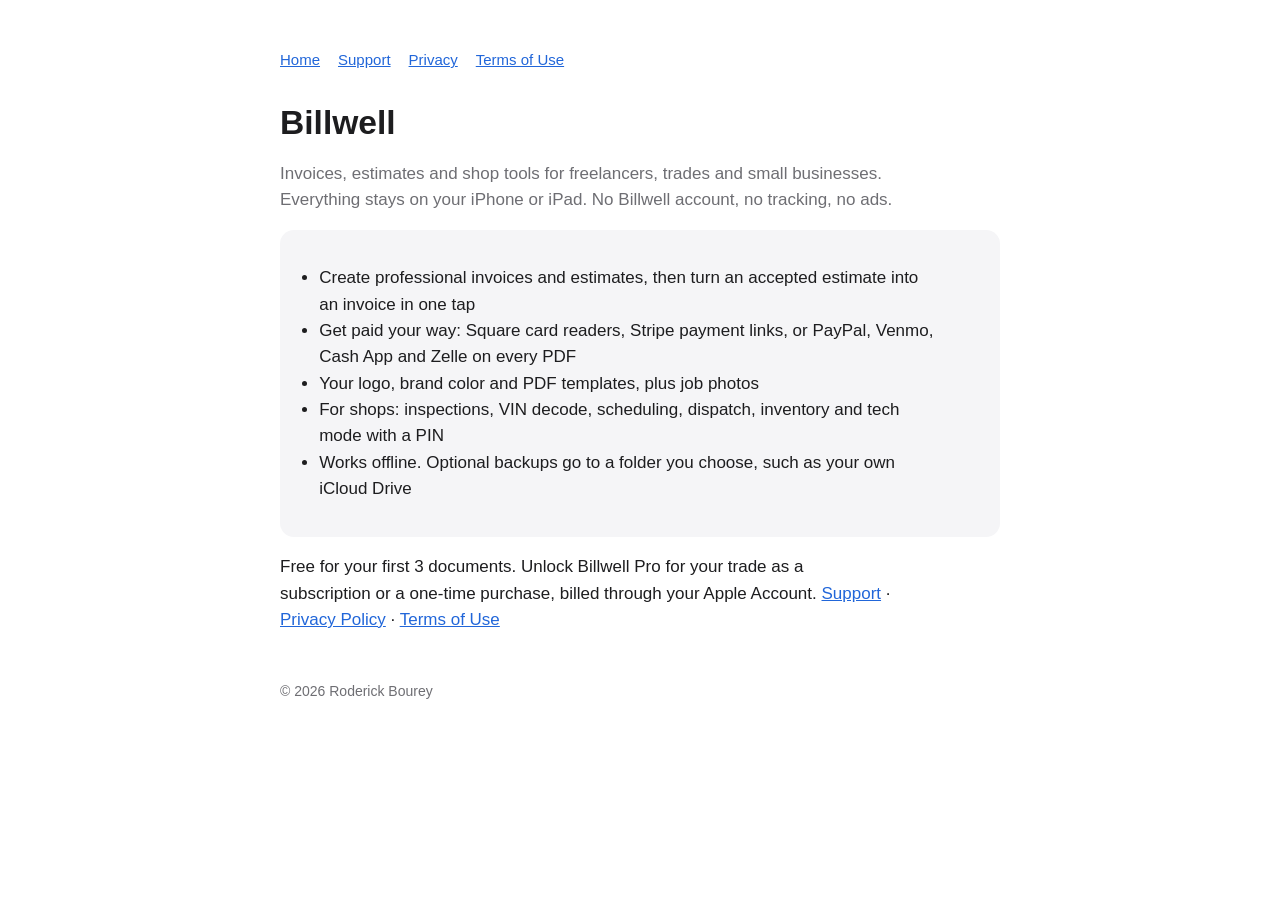
==== index.html @ a0282a20 "Add Billwell Privacy Policy, Terms of Use, and Support pages" ====
<!doctype html>
<html lang="en">
<head>
<meta charset="utf-8">
<meta name="viewport" content="width=device-width, initial-scale=1">
<title>Billwell — Invoices and estimates for your trade</title>
<link rel="stylesheet" href="style.css">
</head>
<body>
<main>
<nav><a href="index.html">Home</a><a href="support.html">Support</a><a href="privacy.html">Privacy</a><a href="terms.html">Terms of Use</a></nav>
<h1>Billwell</h1>
<p class="muted">Invoices, estimates and shop tools for freelancers, trades and small businesses. Everything stays on your iPhone or iPad. No Billwell account, no tracking, no ads.</p>
<div class="card">
<ul>
<li>Create professional invoices and estimates, then turn an accepted estimate into an invoice in one tap</li>
<li>Get paid your way: Square card readers, Stripe payment links, or PayPal, Venmo, Cash App and Zelle on every PDF</li>
<li>Your logo, brand color and PDF templates, plus job photos</li>
<li>For shops: inspections, VIN decode, scheduling, dispatch, inventory and tech mode with a PIN</li>
<li>Works offline. Optional backups go to a folder you choose, such as your own iCloud Drive</li>
</ul>
</div>
<p>Free for your first 3 documents. Unlock Billwell Pro for your trade as a subscription or a one-time purchase, billed through your Apple Account. <a href="support.html">Support</a> · <a href="privacy.html">Privacy Policy</a> · <a href="terms.html">Terms of Use</a></p>
<footer>© 2026 Roderick Bourey</footer>
</main>
</body>
</html>
---- style.css ----
:root { --brand: #2166D9; --text: #1d1d1f; --muted: #6e6e73; --bg: #ffffff; --card: #f5f5f7; }
@media (prefers-color-scheme: dark) { :root { --text: #f5f5f7; --muted: #a1a1a6; --bg: #000; --card: #1c1c1e; --brand: #5A94FF; } }
* { box-sizing: border-box; }
body { margin: 0; font: 17px/1.55 -apple-system, BlinkMacSystemFont, "Segoe UI", Roboto, Helvetica, Arial, sans-serif; color: var(--text); background: var(--bg); }
main { max-width: 760px; margin: 0 auto; padding: 48px 20px 80px; }
h1 { font-size: 2.1rem; line-height: 1.2; margin: 0 0 8px; }
h2 { font-size: 1.3rem; margin-top: 2.2rem; }
p, li { max-width: 65ch; }
ul { padding-left: 1.2rem; }
a { color: var(--brand); }
.muted { color: var(--muted); }
.card { background: var(--card); border-radius: 14px; padding: 18px 20px; margin: 16px 0; }
.card p:last-child { margin-bottom: 0; }
nav { display: flex; flex-wrap: wrap; gap: 18px; margin-bottom: 32px; font-size: 15px; }
footer { margin-top: 48px; font-size: 14px; color: var(--muted); }
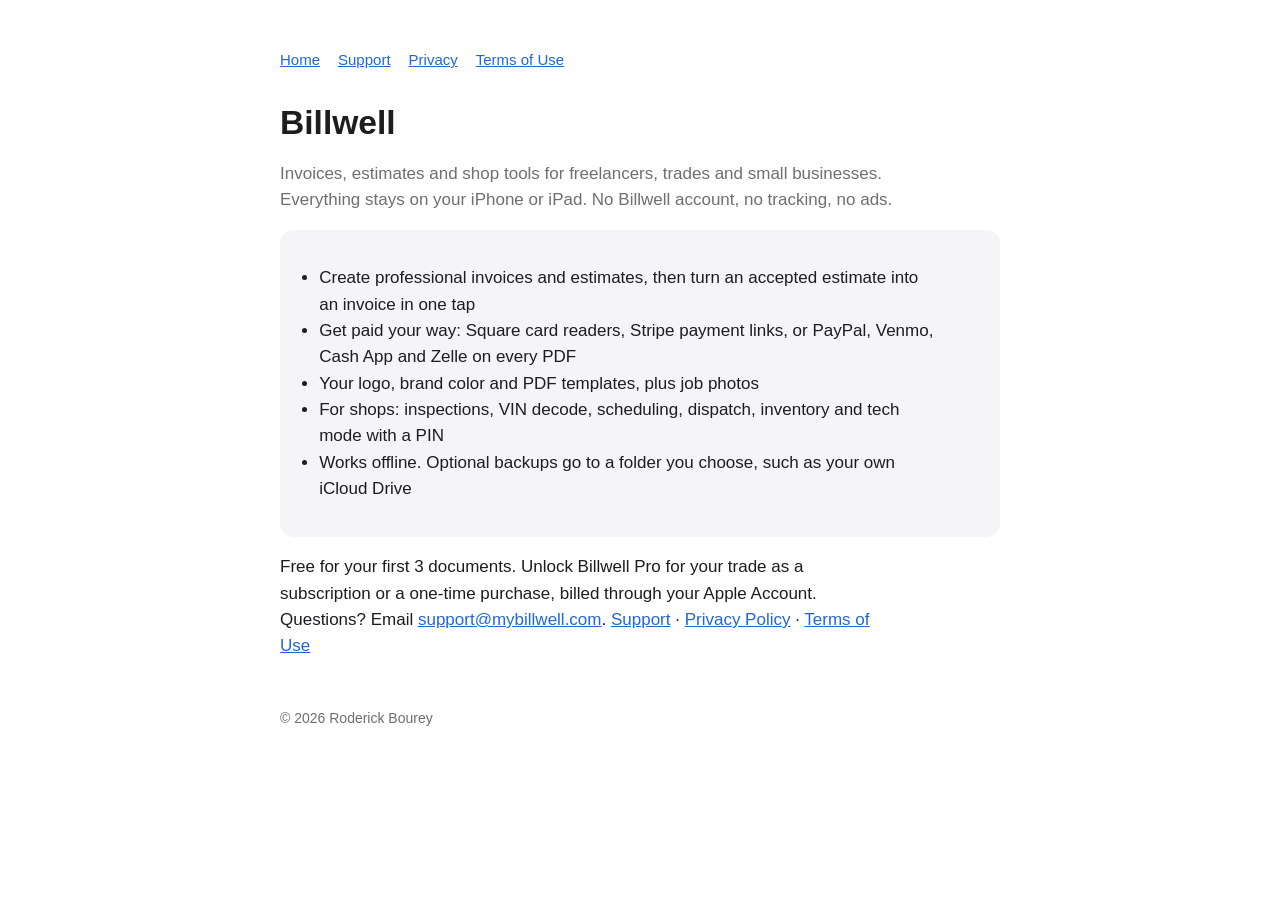
==== commit 3c37d452: "Use support@mybillwell.com on the public legal and support pages" ====
--- a/index.html
+++ b/index.html
@@ -20,7 +20,7 @@
 <li>Works offline. Optional backups go to a folder you choose, such as your own iCloud Drive</li>
 </ul>
 </div>
-<p>Free for your first 3 documents. Unlock Billwell Pro for your trade as a subscription or a one-time purchase, billed through your Apple Account. <a href="support.html">Support</a> · <a href="privacy.html">Privacy Policy</a> · <a href="terms.html">Terms of Use</a></p>
+<p>Free for your first 3 documents. Unlock Billwell Pro for your trade as a subscription or a one-time purchase, billed through your Apple Account. Questions? Email <a href="mailto:support@mybillwell.com">support@mybillwell.com</a>. <a href="support.html">Support</a> · <a href="privacy.html">Privacy Policy</a> · <a href="terms.html">Terms of Use</a></p>
 <footer>© 2026 Roderick Bourey</footer>
 </main>
 </body>
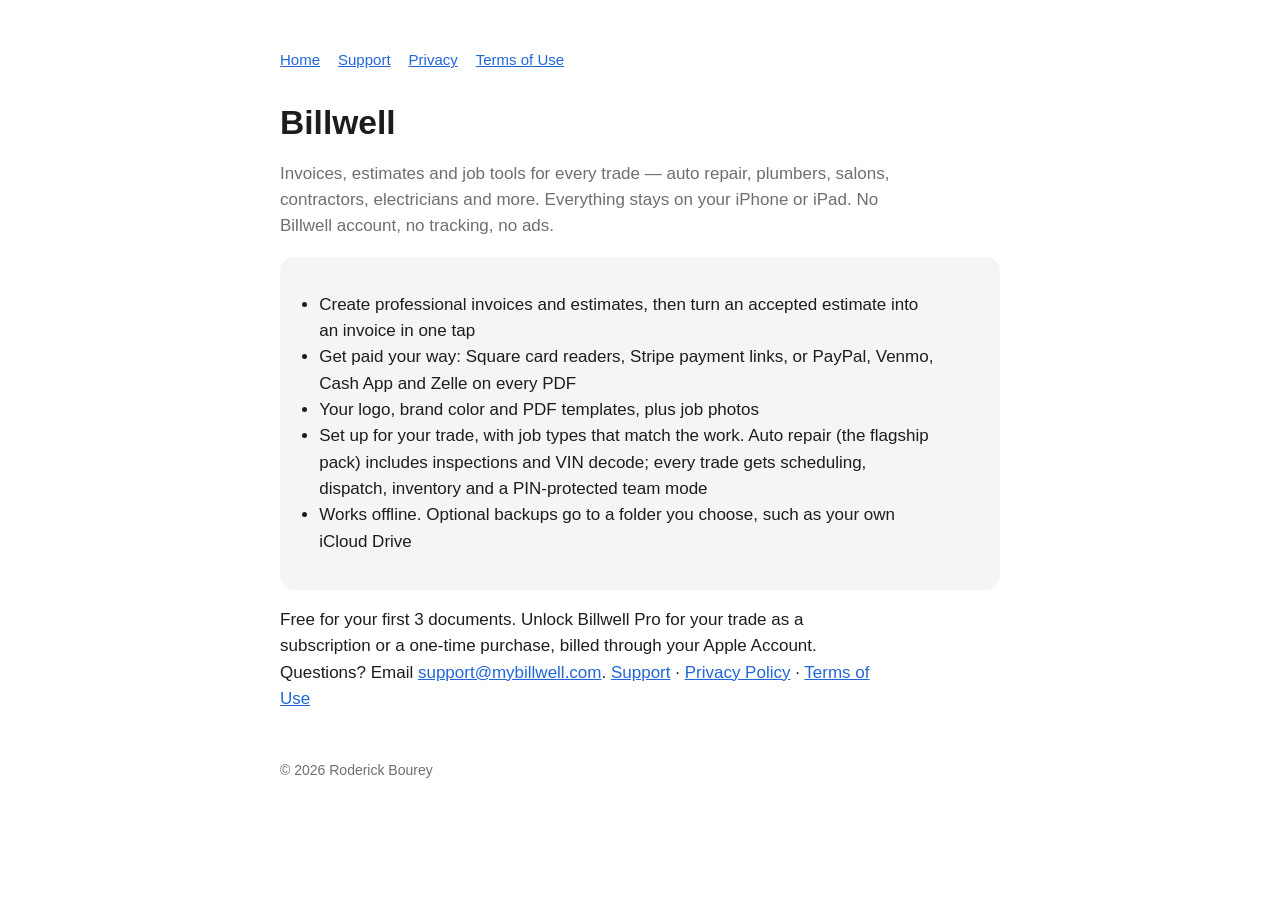
==== commit 20882c27: "Refresh the web demo and marketing for every trade Rebuilds the GitHub Pages demo from billwell-web " ====
--- a/index.html
+++ b/index.html
@@ -10,13 +10,13 @@
 <main>
 <nav><a href="index.html">Home</a><a href="support.html">Support</a><a href="privacy.html">Privacy</a><a href="terms.html">Terms of Use</a></nav>
 <h1>Billwell</h1>
-<p class="muted">Invoices, estimates and shop tools for freelancers, trades and small businesses. Everything stays on your iPhone or iPad. No Billwell account, no tracking, no ads.</p>
+<p class="muted">Invoices, estimates and job tools for every trade — auto repair, plumbers, salons, contractors, electricians and more. Everything stays on your iPhone or iPad. No Billwell account, no tracking, no ads.</p>
 <div class="card">
 <ul>
 <li>Create professional invoices and estimates, then turn an accepted estimate into an invoice in one tap</li>
 <li>Get paid your way: Square card readers, Stripe payment links, or PayPal, Venmo, Cash App and Zelle on every PDF</li>
 <li>Your logo, brand color and PDF templates, plus job photos</li>
-<li>For shops: inspections, VIN decode, scheduling, dispatch, inventory and tech mode with a PIN</li>
+<li>Set up for your trade, with job types that match the work. Auto repair (the flagship pack) includes inspections and VIN decode; every trade gets scheduling, dispatch, inventory and a PIN-protected team mode</li>
 <li>Works offline. Optional backups go to a folder you choose, such as your own iCloud Drive</li>
 </ul>
 </div>
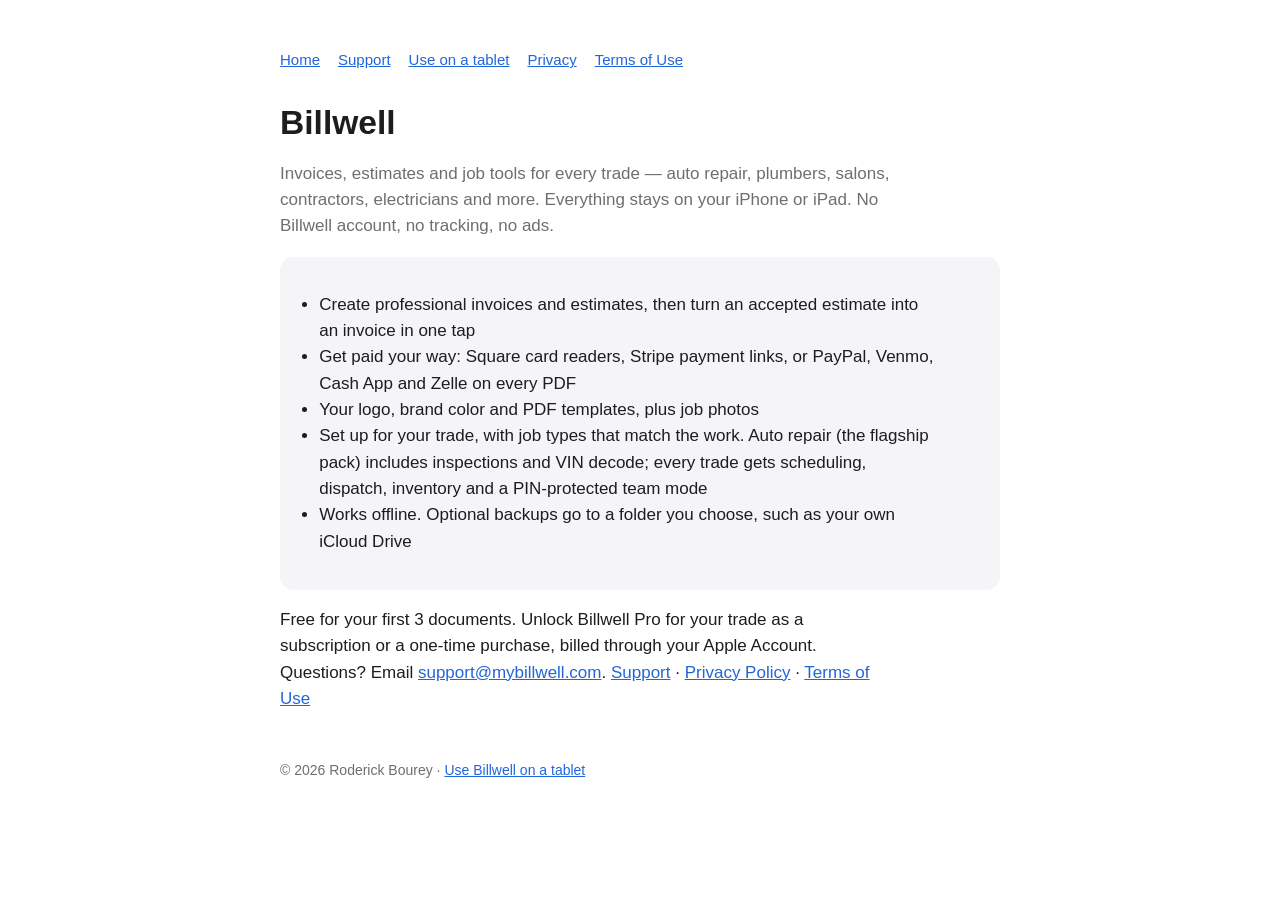
==== commit 27a5c138: "Add “Use Billwell on a tablet” to the public site and refresh the demo Footer and nav links on every" ====
--- a/index.html
+++ b/index.html
@@ -8,7 +8,7 @@
 </head>
 <body>
 <main>
-<nav><a href="index.html">Home</a><a href="support.html">Support</a><a href="privacy.html">Privacy</a><a href="terms.html">Terms of Use</a></nav>
+<nav><a href="index.html">Home</a><a href="support.html">Support</a><a href="tablet.html">Use on a tablet</a><a href="privacy.html">Privacy</a><a href="terms.html">Terms of Use</a></nav>
 <h1>Billwell</h1>
 <p class="muted">Invoices, estimates and job tools for every trade — auto repair, plumbers, salons, contractors, electricians and more. Everything stays on your iPhone or iPad. No Billwell account, no tracking, no ads.</p>
 <div class="card">
@@ -21,7 +21,7 @@
 </ul>
 </div>
 <p>Free for your first 3 documents. Unlock Billwell Pro for your trade as a subscription or a one-time purchase, billed through your Apple Account. Questions? Email <a href="mailto:support@mybillwell.com">support@mybillwell.com</a>. <a href="support.html">Support</a> · <a href="privacy.html">Privacy Policy</a> · <a href="terms.html">Terms of Use</a></p>
-<footer>© 2026 Roderick Bourey</footer>
+<footer>© 2026 Roderick Bourey · <a href="tablet.html">Use Billwell on a tablet</a></footer>
 </main>
 </body>
 </html>
